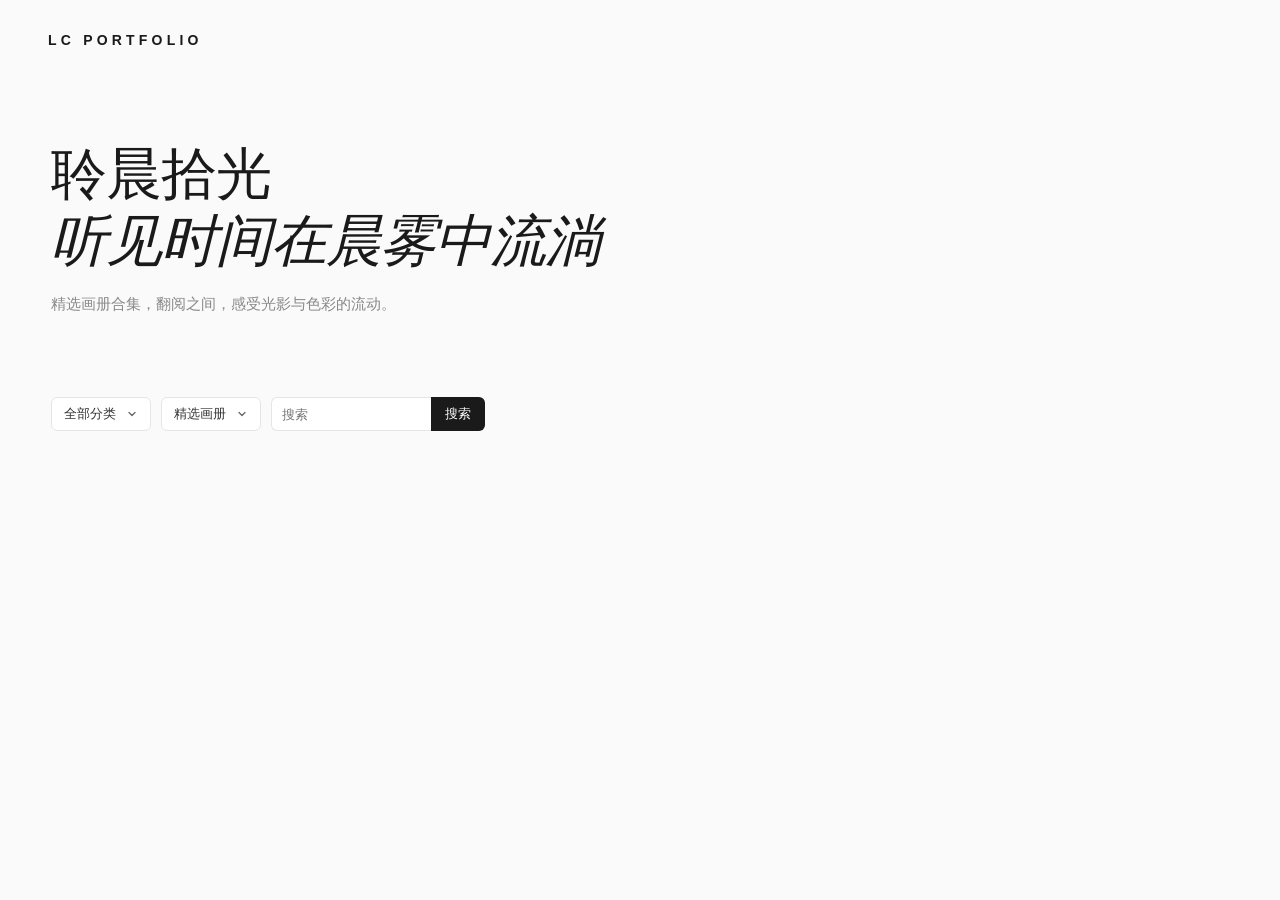
==== index.html @ a9e47086 "feat: 全局设置折叠分组（默认收起、状态记忆）；静态资源加版本号防缓存（含背景虚化/压暗滑杆的可见性修复）" ====
<!DOCTYPE html>
<html lang="zh-CN">
<head>
<meta charset="UTF-8">
<meta name="viewport" content="width=device-width, initial-scale=1.0">
<title>LC</title>
<link rel="stylesheet" href="common.css?v=20261105a">
<link rel="stylesheet" href="css/index.css?v=20261105a">
  <script src="supabase.min.js"></script>
  <script src="common.js?v=20261105a"></script>
</head>
<body>

<header>
  <div class="logo">LC Portfolio</div>
  <button id="mobileMenuBtn" class="mobile-menu-btn" onclick="toggleMobileMenu(event)" title="分类筛选">☰</button>
</header>

<!-- 移动端分类面板 -->
<div id="mobileCategoryPanel" class="mobile-category-panel">
  <div class="mobile-panel-title">分类筛选</div>
  <div id="mobileCategoryList" class="mobile-category-list"></div>
</div>

<section class="hero">
 <h1>聆晨拾光<br><em>听见时间在晨雾中流淌</em></h1>
  <p>精选画册合集，翻阅之间，感受光影与色彩的流动。</p>
</section>

<!-- 移动端筛选（≤768px 显示）：搜索通栏 + 排序标签 -->
<div class="mobile-filter" id="mobileFilter">
  <div class="filter-search">
    <div class="search-wrap">
      <input type="text" id="mobileKeyword" placeholder="搜索">
      <button class="clear-keyword" id="mobileClearKeyword" onclick="clearMobileKeyword()" title="清空">✕</button>
    </div>
    <button onclick="applyMobileFilter()">搜索</button>
  </div>
  <div class="seg">
    <button class="seg-btn active" id="sortTabFeatured" onclick="setMobileSort('featured')">精选画册</button>
    <button class="seg-btn" id="sortTabLatest" onclick="setMobileSort('latest')">最新发布</button>
  </div>
</div>

<div class="filter-row" id="filterRow">
  <div class="cselect" id="csCategory" title="按分类筛选">
    <div class="cselect-btn" onclick="toggleCSelect('csCategory', event)">
      <span class="cselect-label" id="csCategoryLabel">全部分类</span>
      <svg class="cselect-arrow" width="12" height="12" viewBox="0 0 24 24" fill="none" stroke="#666" stroke-width="2.5" stroke-linecap="round" stroke-linejoin="round"><polyline points="6 9 12 15 18 9"/></svg>
    </div>
    <div class="cselect-panel" id="csCategoryPanel"></div>
  </div>
  <div class="cselect" id="csSort" title="排序方式">
    <div class="cselect-btn" onclick="toggleCSelect('csSort', event)">
      <span class="cselect-label" id="csSortLabel">精选画册</span>
      <svg class="cselect-arrow" width="12" height="12" viewBox="0 0 24 24" fill="none" stroke="#666" stroke-width="2.5" stroke-linecap="round" stroke-linejoin="round"><polyline points="6 9 12 15 18 9"/></svg>
    </div>
    <div class="cselect-panel" id="csSortPanel"></div>
  </div>
  <div class="filter-search">
    <div class="search-wrap">
      <input type="text" id="filterKeyword" placeholder="搜索">
      <button class="clear-keyword" id="clearKeyword" onclick="clearKeyword()" title="清空">✕</button>
    </div>
    <button onclick="applyFilter()">搜索</button>
  </div>
</div>

<section class="gallery" id="gallery"></section>

<script src="js/index.js?v=20261105a"></script>

</body>
</html>
---- common.css ----
/* ==========================================
   LC 画册项目公共样式
   引入顺序：common.css → 页面自身样式
   主题差异通过页面 :root 变量覆盖
   ========================================== */

/* ---- 基础 reset ---- */
* { margin: 0; padding: 0; box-sizing: border-box; }

/* ---- cselect 自定义下拉组件（主题变量） ----
   --cs-accent        激活/聚焦主色
   --cs-accent-soft   主色柔和投影
   --cs-hover-text    选项悬停文字色
   --cs-border        默认边框
   --cs-border-hover  悬停边框
*/
:root {
  --cs-accent: #1a1a1a;
  --cs-accent-soft: rgba(26, 26, 26, 0.08);
  --cs-hover-text: #1a1a1a;
  --cs-border: #e5e5e5;
  --cs-border-hover: #ccc;
}

.cselect { position: relative; }
.cselect-btn {
  display: flex;
  align-items: center;
  gap: 10px;
  padding: 0 12px;
  height: 34px;
  background: #fff;
  border: 1px solid var(--cs-border);
  border-radius: 6px;
  color: #333;
  font-size: 13px;
  font-family: inherit;
  cursor: pointer;
  user-select: none;
  transition: border-color .2s, box-shadow .2s;
}
.cselect-btn:hover { border-color: var(--cs-border-hover); }
.cselect-btn.active,
.cselect-btn:focus-within { border-color: var(--cs-accent); box-shadow: 0 0 0 2px var(--cs-accent-soft); }
.cselect-arrow { flex-shrink: 0; }
.cselect-panel {
  position: absolute;
  top: calc(100% + 4px);
  left: 0;
  min-width: 100%;
  display: none;
  background: #fff;
  border: 1px solid #eee;
  border-radius: 8px;
  box-shadow: 0 6px 20px rgba(0, 0, 0, 0.12);
  z-index: 300;
  overflow: hidden;
  padding: 4px 0;
}
.cselect-option {
  padding: 8px 12px;
  font-size: 13px;
  color: #333;
  cursor: pointer;
  white-space: nowrap;
}
.cselect-option:hover { background: #f5f5f5; color: var(--cs-hover-text); }
---- css/index.css ----
/* 首页主题变量（覆盖 common.css 默认值） */
:root {
  --cs-accent: #1a1a1a;
  --cs-accent-soft: rgba(26, 26, 26, 0.08);
  --cs-hover-text: #1a1a1a;
  --cs-border: #e5e5e5;
  --cs-border-hover: #ccc;
}
html, body {
  min-height: 100%;
  background: #fafafa;
  font-family: "Helvetica Neue", "PingFang SC", -apple-system, sans-serif;
  color: #1a1a1a;
  -webkit-font-smoothing: antialiased;
}

/* 顶部导航 */
header {
  position: fixed;
  top: 0; left: 0; right: 0;
  padding: 32px 48px;
  display: flex;
  justify-content: space-between;
  align-items: center;
  z-index: 100;
  background: rgba(250, 250, 250, 0.8);
  backdrop-filter: saturate(180%) blur(20px);
  -webkit-backdrop-filter: saturate(180%) blur(20px);
}
.logo {
  font-size: 14px;
  letter-spacing: 0.3em;
  font-weight: 600;
  text-transform: uppercase;
}
/* 移动端汉堡菜单按钮（内联样式类化） */
.mobile-menu-btn {
  background: none;
  border: none;
  font-size: 22px;
  cursor: pointer;
  padding: 4px;
  color: #1a1a1a;
}

/* 移动端分类面板（内联样式类化；display 由 JS 动态切换） */
.mobile-category-panel {
  display: none;
  position: fixed;
  top: 64px;
  right: 12px;
  background: #fff;
  border-radius: 12px;
  box-shadow: 0 8px 30px rgba(0, 0, 0, 0.12);
  padding: 16px;
  z-index: 200;
  min-width: 170px;
}
.mobile-panel-title {
  font-size: 13px;
  color: #999;
  margin-bottom: 10px;
}
.mobile-category-list {
  display: flex;
  flex-direction: column;
  gap: 8px;
}
/* 分类列表项（JS 模板字符串内联样式类化，active 状态由 JS 拼接） */
.mobile-category-item {
  padding: 6px 0;
  cursor: pointer;
  color: #555;
}
.mobile-category-item.active {
  color: #1a1a1a;
  font-weight: 600;
}

/* Hero 区域 */
.hero {
  padding: 140px clamp(16px, 4vw, 72px) 80px;
  width: 100%;
  margin: 0 auto;
}
.hero h1 {
  font-size: clamp(32px, 5vw, 56px);
  font-weight: 300;
  line-height: 1.2;
  letter-spacing: -0.02em;
  margin-bottom: 16px;
}
.hero h1 em {
  font-style: italic;
  font-weight: 400;
}
.hero p {
  font-size: 15px;
  color: #888;
  max-width: 480px;
  line-height: 1.8;
  font-weight: 300;
}

/* 筛选行 */
.filter-row {
  width: 100%;
  margin: 0 auto;
  padding: 0 clamp(16px, 4vw, 72px) 12px;
  display: flex;
  flex-wrap: wrap;
  gap: 10px;
  align-items: center;
  position: sticky;
  top: 82px; /* 吸在悬浮 header 下方 */
  z-index: 90;
  background: rgba(250, 250, 250, 0.95);
  backdrop-filter: saturate(180%) blur(24px);
  -webkit-backdrop-filter: saturate(180%) blur(24px);
}
/* 搜索框包裹层（内联样式类化；仅移动端占满剩余宽度） */
.search-wrap {
  position: relative;
}
.mobile-filter .search-wrap {
  flex: 1;
}
.filter-search { display: flex; }
.filter-search input[type="text"] {
  width: 160px;
  height: 34px;
  padding: 0 10px;
  padding-right: 32px;
  background: #fff;
  border: 1px solid #e5e5e5;
  border-radius: 6px 0 0 6px;
  border-right: none;
  color: #333;
  font-size: 13px;
  font-family: inherit;
  outline: none;
  transition: border-color .2s, box-shadow .2s;
}
.filter-search input[type="text"]:focus { border-color: #1a1a1a; box-shadow: 0 0 0 2px rgba(26, 26, 26, 0.08); }
.filter-search .clear-keyword {
  position: absolute;
  right: 6px;
  top: 50%;
  transform: translateY(-50%);
  background: none;
  border: none;
  color: #aaa;
  cursor: pointer;
  font-size: 14px;
  padding: 2px 6px;
  line-height: 1;
  display: none;
}
.filter-search .clear-keyword:hover { color: #333; }
.filter-search button {
  height: 34px;
  padding: 0 14px;
  background: #1a1a1a;
  border: none;
  border-radius: 0 6px 6px 0;
  color: #fff;
  cursor: pointer;
  font-size: 13px;
  font-weight: 500;
}
.filter-search button:hover { background: #333; }

/* 移动端筛选区块与汉堡菜单（桌面默认隐藏） */
.mobile-filter { display: none; }
#mobileMenuBtn { display: none; }

/* 画册网格 */
.gallery {
  width: 100%;
  margin: 0 auto;
  padding: 24px clamp(16px, 4vw, 72px) 80px;
  display: grid;
  grid-template-columns: repeat(auto-fill, minmax(280px, 1fr));
  gap: clamp(16px, 2vw, 28px);
}

.book-card {
  cursor: pointer;
  text-decoration: none;
  color: inherit;
  display: block;
  border-radius: 12px;
  box-shadow: 0 2px 8px rgba(0, 0, 0, 0.04);
  transition: transform 0.4s cubic-bezier(0.25, 0.46, 0.45, 0.94), box-shadow 0.4s;
}
.book-card:hover { transform: translateY(-4px); box-shadow: 0 12px 32px rgba(0, 0, 0, 0.1); }

.book-cover {
  aspect-ratio: 3/4;
  background: #e5e5e5;
  overflow: hidden;
  position: relative;
  border-radius: 12px 12px 0 0;
  margin-bottom: 0;
}
/* 加载骨架：流动高光 shimmer，图片加载完成后消失 */
.book-cover::before {
  content: '';
  position: absolute;
  inset: 0;
  background: linear-gradient(100deg, transparent 35%, rgba(255,255,255,0.4) 50%, transparent 65%);
  background-size: 200% 100%;
  animation: coverShimmer 1.5s infinite;
  pointer-events: none;
  z-index: 1;
}
.book-cover.loaded::before { display: none; }
@keyframes coverShimmer {
  0% { background-position: 200% 0; }
  100% { background-position: -200% 0; }
}
.book-cover img {
  width: 100%;
  height: 100%;
  object-fit: cover;
  opacity: 0;
  transition: opacity 0.5s ease, transform 0.6s cubic-bezier(0.25, 0.46, 0.45, 0.94);
}
.book-cover.loaded img { opacity: 1; }
.book-card:hover .book-cover img { transform: scale(1.03); }

/* HTML 封面（模板）：cqw 按卡片宽度缩放，Shadow DOM 注入 */
.html-cover {
  width: 100%;
  height: 100%;
  container-type: inline-size;
  opacity: 0;
  transition: opacity 0.5s ease, transform 0.6s cubic-bezier(0.25, 0.46, 0.45, 0.94);
}
.book-cover.loaded .html-cover { opacity: 1; }
.book-card:hover .html-cover { transform: scale(1.03); }

/* 精选画册角标（黑白极简风格） */
.cover-badge {
  position: absolute;
  top: 10px;
  left: 10px;
  background: rgba(0, 0, 0, 0.78);
  color: #fff;
  font-size: 11px;
  font-weight: 600;
  padding: 3px 9px;
  border-radius: 20px;
  z-index: 2;
  letter-spacing: 0.05em;
}

.book-info {
  display: flex;
  justify-content: space-between;
  align-items: baseline;
  padding: 12px;
}
.book-title {
  font-size: 15px;
  font-weight: 500;
  letter-spacing: 0.02em;
}
.book-meta {
  font-size: 12px;
  color: #aaa;
  letter-spacing: 0.05em;
}

/* 空状态 */
.empty {
  text-align: center;
  padding: 120px 0;
  color: #bbb;
  font-size: 14px;
  font-weight: 300;
}

@media (max-width: 768px) {
  header { height: 57px; padding: 0 24px; }
  .hero { padding: 100px 24px 36px; }
  /* 移动端：隐藏桌面下拉筛选行，切换为新版布局 */
  .filter-row { display: none; }
  .mobile-filter {
    display: block;
    padding: 0 24px 12px;
    position: sticky;
    top: 57px; /* 与移动端悬浮 header 底边贴合 */
    z-index: 90;
    background: rgba(250, 250, 250, 0.95);
    backdrop-filter: saturate(180%) blur(24px);
    -webkit-backdrop-filter: saturate(180%) blur(24px);
  }
  #mobileMenuBtn { display: inline-flex; }
  /* iOS 风格分段控件 */
  .seg {
    display: flex;
    background: #f2f2f2;
    border-radius: 10px;
    padding: 4px;
    margin-top: 16px;
    gap: 4px;
  }
  .seg-btn {
    flex: 1;
    border: none;
    background: transparent;
    padding: 9px 0;
    border-radius: 8px;
    font-size: 13px;
    color: #888;
    cursor: pointer;
    transition: all .2s;
  }
  .seg-btn.active {
    background: #fff;
    color: #1a1a1a;
    font-weight: 600;
    box-shadow: 0 1px 4px rgba(0, 0, 0, 0.12);
  }
  /* 搜索栏：灰底圆角 + 放大镜图标 */
  .filter-search {
    flex: 1 1 100%;
    min-width: 0;
  }
  .filter-search input[type="text"] {
    width: 100%;
    flex: none;
    height: 46px;
    padding: 0 40px 0 40px;
    background: #ececee;
    border: none;
    border-radius: 12px 0 0 12px;
    background-image: url("data:image/svg+xml,%3Csvg xmlns='http://www.w3.org/2000/svg' width='16' height='16' viewBox='0 0 24 24' fill='none' stroke='%23999' stroke-width='2' stroke-linecap='round' stroke-linejoin='round'%3E%3Ccircle cx='11' cy='11' r='7'/%3E%3Cline x1='21' y1='21' x2='16.5' y2='16.5'/%3E%3C/svg%3E");
    background-repeat: no-repeat;
    background-position: left 14px center;
    font-size: 14px;
    color: #1a1a1a;
  }
  .filter-search input[type="text"]:focus {
    background-color: #e3e3e6;
    box-shadow: none;
  }
  .filter-search button {
    height: 46px;
    padding: 0 20px;
    border: none;
    background: #1a1a1a;
    color: #fff;
    border-radius: 0 12px 12px 0;
    font-size: 14px;
    font-weight: 500;
  }
  .gallery { padding: 12px 24px 60px; grid-template-columns: repeat(2, 1fr); gap: 16px; }
}

/* 小屏手机：间距与边距收紧 */
@media (max-width: 480px) {
  .gallery { padding: 12px 24px 60px; gap: 14px; }
}
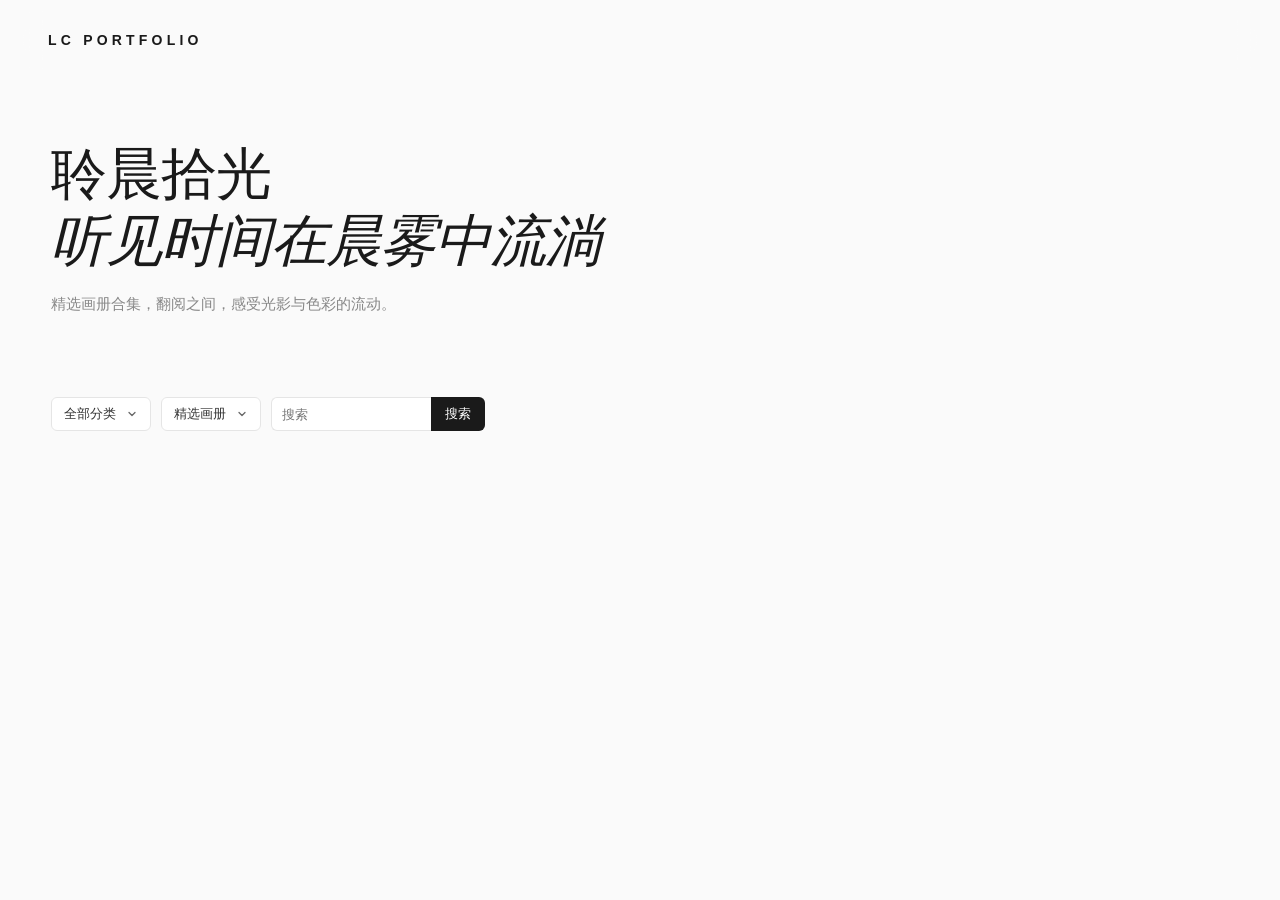
==== commit e6550840: "fix: 阅读器任何情况不出滚动条——html/body overflow-y:auto 改为 hidden（翻页动画中翻动页 3D 超出视口会顶出滚动条）；page-wrapper 加 box-si" ====
--- a/index.html
+++ b/index.html
@@ -4,10 +4,10 @@
 <meta charset="UTF-8">
 <meta name="viewport" content="width=device-width, initial-scale=1.0">
 <title>LC</title>
-<link rel="stylesheet" href="common.css?v=20261105a">
-<link rel="stylesheet" href="css/index.css?v=20261105a">
+<link rel="stylesheet" href="common.css?v=20261106g">
+<link rel="stylesheet" href="css/index.css?v=20261106g">
   <script src="supabase.min.js"></script>
-  <script src="common.js?v=20261105a"></script>
+  <script src="common.js?v=20261106g"></script>
 </head>
 <body>
 
@@ -68,7 +68,7 @@
 
 <section class="gallery" id="gallery"></section>
 
-<script src="js/index.js?v=20261105a"></script>
+<script src="js/index.js?v=20261106g"></script>
 
 </body>
 </html>
